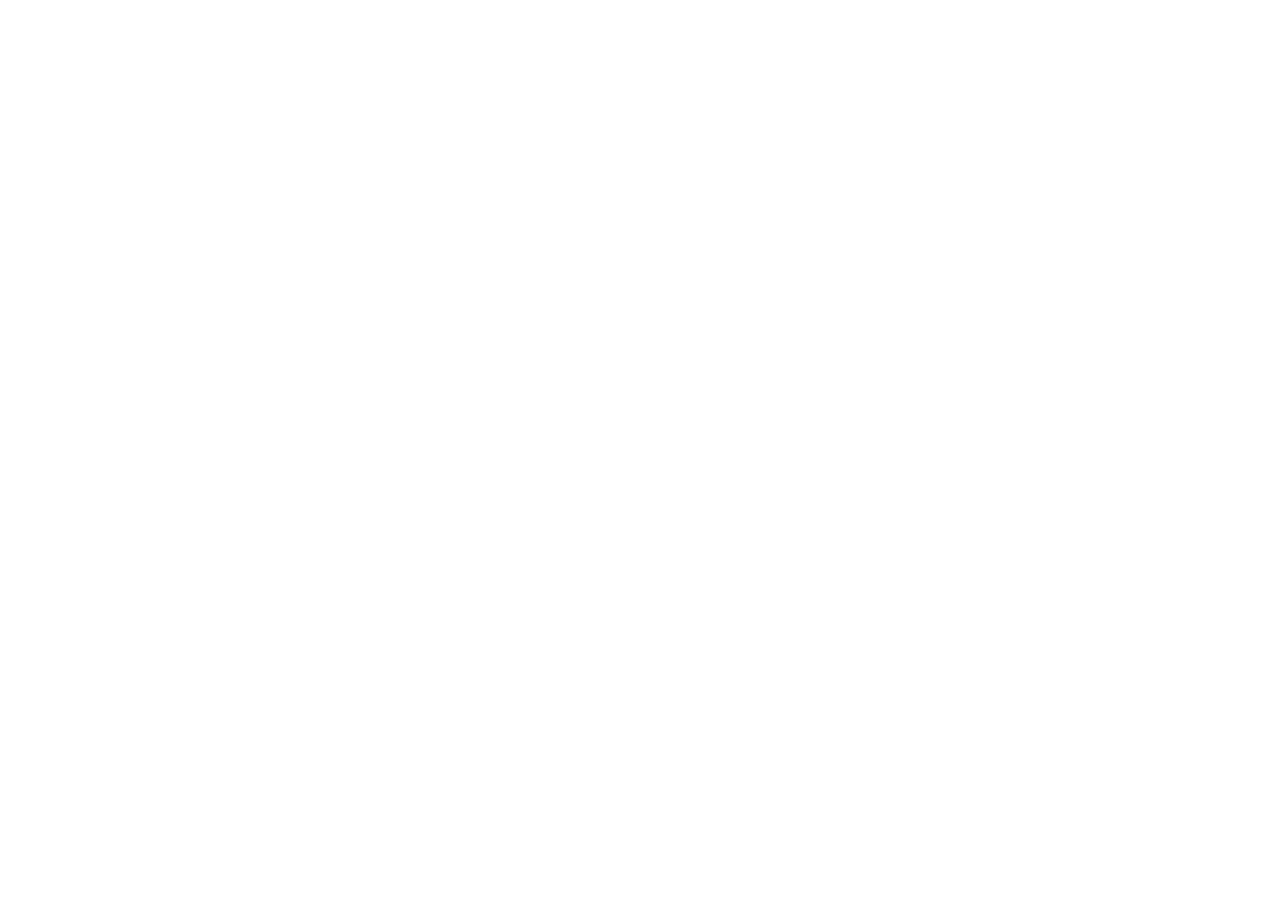
==== about.html @ a9a5fab0 "Int : creation du depot , arborescence des fichiers et structure HTML de base" ====
<!DOCTYPE html>
<html lang="fr">
<head>
    <meta charset="UTF-8">
    <meta name="viewport" content="width=device-width, initial-scale=1.0">
    <title>AfriTalent - La plateforme des freelances tech en Afrique</title>
    
    <!-- Bootstrap 5 CSS -->
    <link href="https://cdn.jsdelivr.net/npm/bootstrap@5.3.0/dist/css/bootstrap.min.css" rel="stylesheet">
    <!-- Bootstrap Icons -->
    <link rel="stylesheet" href="https://cdn.jsdelivr.net/npm/bootstrap-icons@1.11.3/font/bootstrap-icons.min.css">
    <!-- Google Fonts -->
    <link href="https://fonts.googleapis.com/css2?family=Inter:opsz,wght@14..32,300;14..32,400;14..32,600;14..32,700;14..32,800&family=Space+Grotesk:wght@400;500;600;700&display=swap" rel="stylesheet">
    <!-- Custom CSS -->
    <link rel="stylesheet" href="css/style.css">
</head>


    <script src="https://cdn.jsdelivr.net/npm/bootstrap@5.3.0/dist/js/bootstrap.bundle.min.js"></script>
    <script src="js/site-images.js"></script>
    <script src="js/main.js"></script>
</body>
</html>
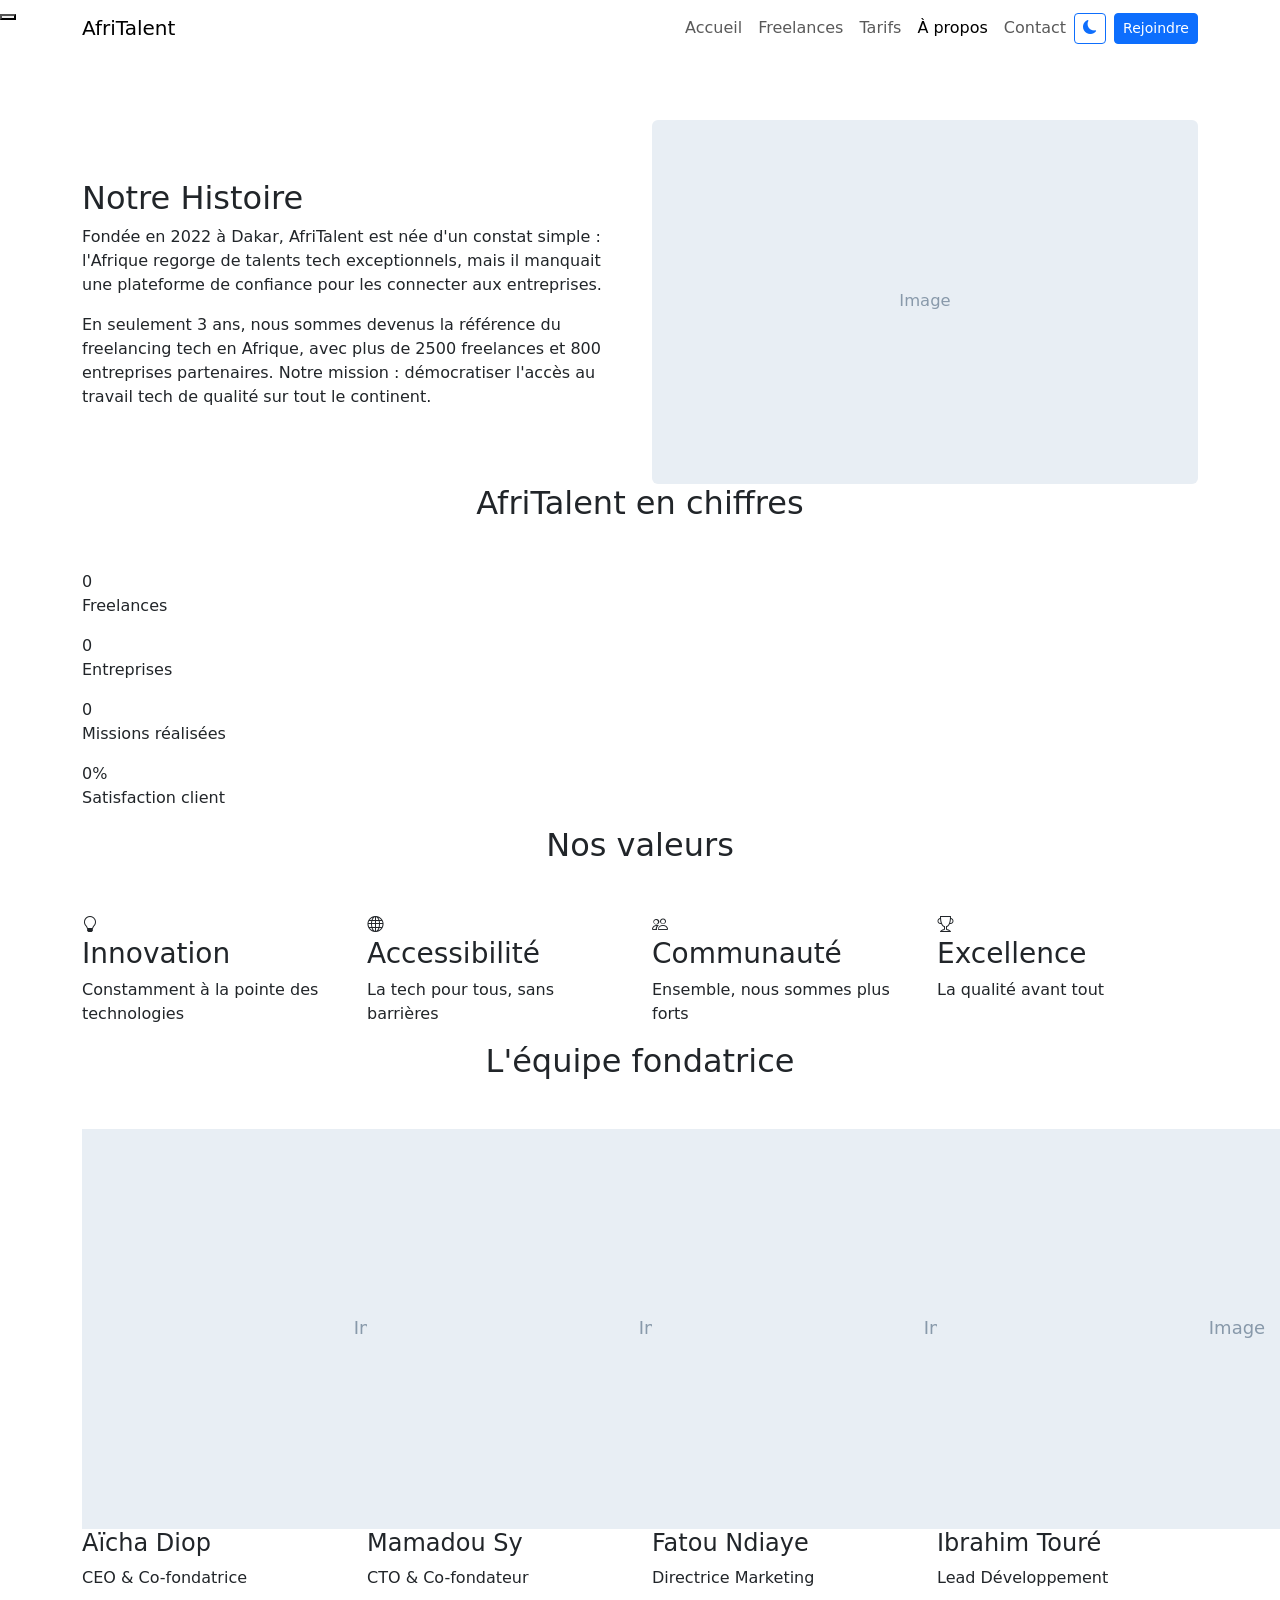
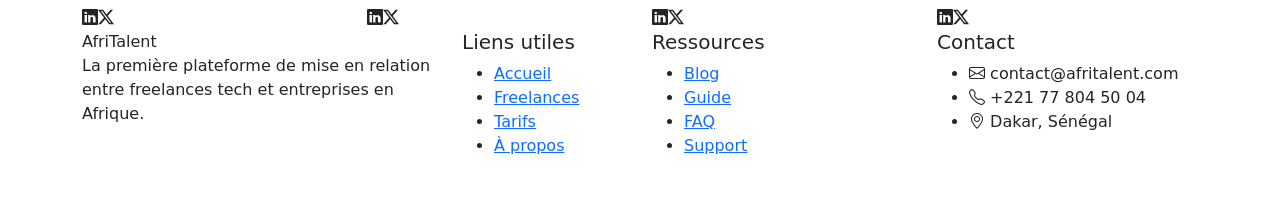
==== commit 93d84848: "HTML: structure des 5 pages avec sections et contenue texte" ====
--- a/about.html
+++ b/about.html
@@ -3,21 +3,122 @@
 <head>
     <meta charset="UTF-8">
     <meta name="viewport" content="width=device-width, initial-scale=1.0">
-    <title>AfriTalent - La plateforme des freelances tech en Afrique</title>
+    <title>À propos - AfriTalent</title>
     
-    <!-- Bootstrap 5 CSS -->
     <link href="https://cdn.jsdelivr.net/npm/bootstrap@5.3.0/dist/css/bootstrap.min.css" rel="stylesheet">
-    <!-- Bootstrap Icons -->
     <link rel="stylesheet" href="https://cdn.jsdelivr.net/npm/bootstrap-icons@1.11.3/font/bootstrap-icons.min.css">
-    <!-- Google Fonts -->
     <link href="https://fonts.googleapis.com/css2?family=Inter:opsz,wght@14..32,300;14..32,400;14..32,600;14..32,700;14..32,800&family=Space+Grotesk:wght@400;500;600;700&display=swap" rel="stylesheet">
-    <!-- Custom CSS -->
     <link rel="stylesheet" href="css/style.css">
 </head>
+<body data-theme="light">
 
+    <nav class="navbar navbar-expand-lg fixed-top" id="mainNavbar">
+        <div class="container">
+            <a class="navbar-brand" href="index.html">Afri<span>Talent</span></a>
+            <button class="navbar-toggler" type="button" data-bs-toggle="collapse" data-bs-target="#navbarNav" aria-label="Toggle navigation">
+                <span class="navbar-toggler-icon"></span>
+            </button>
+            <div class="collapse navbar-collapse" id="navbarNav">
+                <ul class="navbar-nav ms-auto">
+                    <li class="nav-item"><a class="nav-link" href="index.html">Accueil</a></li>
+                    <li class="nav-item"><a class="nav-link" href="freelances.html">Freelances</a></li>
+                    <li class="nav-item"><a class="nav-link" href="tarifs.html">Tarifs</a></li>
+                    <li class="nav-item"><a class="nav-link active" href="about.html">À propos</a></li>
+                    <li class="nav-item"><a class="nav-link" href="contact.html">Contact</a></li>
+                </ul>
+                <div class="d-flex gap-2">
+                    <button class="btn btn-outline-primary btn-sm" id="darkModeToggle" aria-label="Toggle dark mode"><i class="bi bi-moon-fill"></i></button>
+                    <button class="btn btn-primary btn-sm">Rejoindre</button>
+                </div>
+            </div>
+        </div>
+    </nav>
+
+    <button></button>
+
+    <main class="pt-5 mt-5">
+        <!-- Notre Histoire -->
+        <section class="history-section fade-in">
+            <div class="container">
+                <div class="row align-items-center">
+                    <div class="col-lg-6">
+                        <h2>Notre Histoire</h2>
+                        <p>Fondée en 2022 à Dakar, AfriTalent est née d'un constat simple : l'Afrique regorge de talents tech exceptionnels, mais il manquait une plateforme de confiance pour les connecter aux entreprises.</p>
+                        <p>En seulement 3 ans, nous sommes devenus la référence du freelancing tech en Afrique, avec plus de 2500 freelances et 800 entreprises partenaires. Notre mission : démocratiser l'accès au travail tech de qualité sur tout le continent.</p>
+                    </div>
+                    <div class="col-lg-6">
+                        <img src="images/placeholder.svg" alt="Notre histoire entrepreneuriale en Afrique" class="img-fluid rounded">
+                    </div>
+                </div>
+            </div>
+        </section>
+
+        <!-- Chiffres clés Bento Grid -->
+        <section class="key-numbers fade-in">
+            <div class="container">
+                <h2 class="text-center mb-5">AfriTalent en chiffres</h2>
+                <div class="bento-numbers">
+                    <div class="number-card">
+                        <div class="number" data-target="2500">0</div>
+                        <p>Freelances</p>
+                    </div>
+                    <div class="number-card">
+                        <div class="number" data-target="800">0</div>
+                        <p>Entreprises</p>
+                    </div>
+                    <div class="number-card">
+                        <div class="number" data-target="12000">0</div>
+                        <p>Missions réalisées</p>
+                    </div>
+                    <div class="number-card">
+                        <div class="number" data-target="98">0%</div>
+                        <p>Satisfaction client</p>
+                    </div>
+                </div>
+            </div>
+        </section>
+
+        <!-- Nos valeurs -->
+        <section class="values-section fade-in">
+            <div class="container">
+                <h2 class="text-center mb-5">Nos valeurs</h2>
+                <div class="row g-4">
+                    <div class="col-md-3"><div class="value-card"><i class="bi bi-lightbulb"></i><h3>Innovation</h3><p>Constamment à la pointe des technologies</p></div></div>
+                    <div class="col-md-3"><div class="value-card"><i class="bi bi-globe"></i><h3>Accessibilité</h3><p>La tech pour tous, sans barrières</p></div></div>
+                    <div class="col-md-3"><div class="value-card"><i class="bi bi-people"></i><h3>Communauté</h3><p>Ensemble, nous sommes plus forts</p></div></div>
+                    <div class="col-md-3"><div class="value-card"><i class="bi bi-trophy"></i><h3>Excellence</h3><p>La qualité avant tout</p></div></div>
+                </div>
+            </div>
+        </section>
+
+        <!-- L'équipe -->
+        <section class="team-section fade-in">
+            <div class="container">
+                <h2 class="text-center mb-5">L'équipe fondatrice</h2>
+                <div class="row g-4">
+                    <div class="col-md-3"><div class="team-card"><img src="images/placeholder.svg" data-site-image="teamAicha" alt="Fondatrice"><h4>Aïcha Diop</h4><p>CEO & Co-fondatrice</p><div class="team-social"><i class="bi bi-linkedin"></i><i class="bi bi-twitter-x"></i></div></div></div>
+                    <div class="col-md-3"><div class="team-card"><img src="images/placeholder.svg" data-site-image="teamMamadou" alt="Fondateur"><h4>Mamadou Sy</h4><p>CTO & Co-fondateur</p><div class="team-social"><i class="bi bi-linkedin"></i><i class="bi bi-twitter-x"></i></div></div></div>
+                    <div class="col-md-3"><div class="team-card"><img src="images/placeholder.svg" data-site-image="teamFatou" alt="Responsable"><h4>Fatou Ndiaye</h4><p>Directrice Marketing</p><div class="team-social"><i class="bi bi-linkedin"></i><i class="bi bi-twitter-x"></i></div></div></div>
+                    <div class="col-md-3"><div class="team-card"><img src="images/placeholder.svg" data-site-image="teamIbrahim" alt="Responsable"><h4>Ibrahim Touré</h4><p>Lead Développement</p><div class="team-social"><i class="bi bi-linkedin"></i><i class="bi bi-twitter-x"></i></div></div></div>
+                </div>
+            </div>
+        </section>
+    </main>
+
+    <footer class="footer">
+        <div class="container">
+            <div class="row">
+                <div class="col-md-4 mb-4"><div class="footer-brand">Afri<span>Talent</span></div><p>La première plateforme de mise en relation entre freelances tech et entreprises en Afrique.</p></div>
+                <div class="col-md-2 mb-4"><h5>Liens utiles</h5><ul><li><a href="index.html">Accueil</a></li><li><a href="freelances.html">Freelances</a></li><li><a href="tarifs.html">Tarifs</a></li><li><a href="about.html">À propos</a></li></ul></div>
+                <div class="col-md-3 mb-4"><h5>Ressources</h5><ul><li><a href="#">Blog</a></li><li><a href="#">Guide</a></li><li><a href="#">FAQ</a></li><li><a href="#">Support</a></li></ul></div>
+                <div class="col-md-3 mb-4"><h5>Contact</h5><ul class="contact-info"><li><i class="bi bi-envelope"></i> contact@afritalent.com</li><li><i class="bi bi-telephone"></i> +221 77 804 50 04</li><li><i class="bi bi-geo-alt"></i> Dakar, Sénégal</li></ul></div>
+            </div>
+            <div class="footer-bottom"><p id="copyrightYearAbout"></p></div>
+        </div>
+    </footer>
 
     <script src="https://cdn.jsdelivr.net/npm/bootstrap@5.3.0/dist/js/bootstrap.bundle.min.js"></script>
     <script src="js/site-images.js"></script>
     <script src="js/main.js"></script>
 </body>
-</html>+</html>
